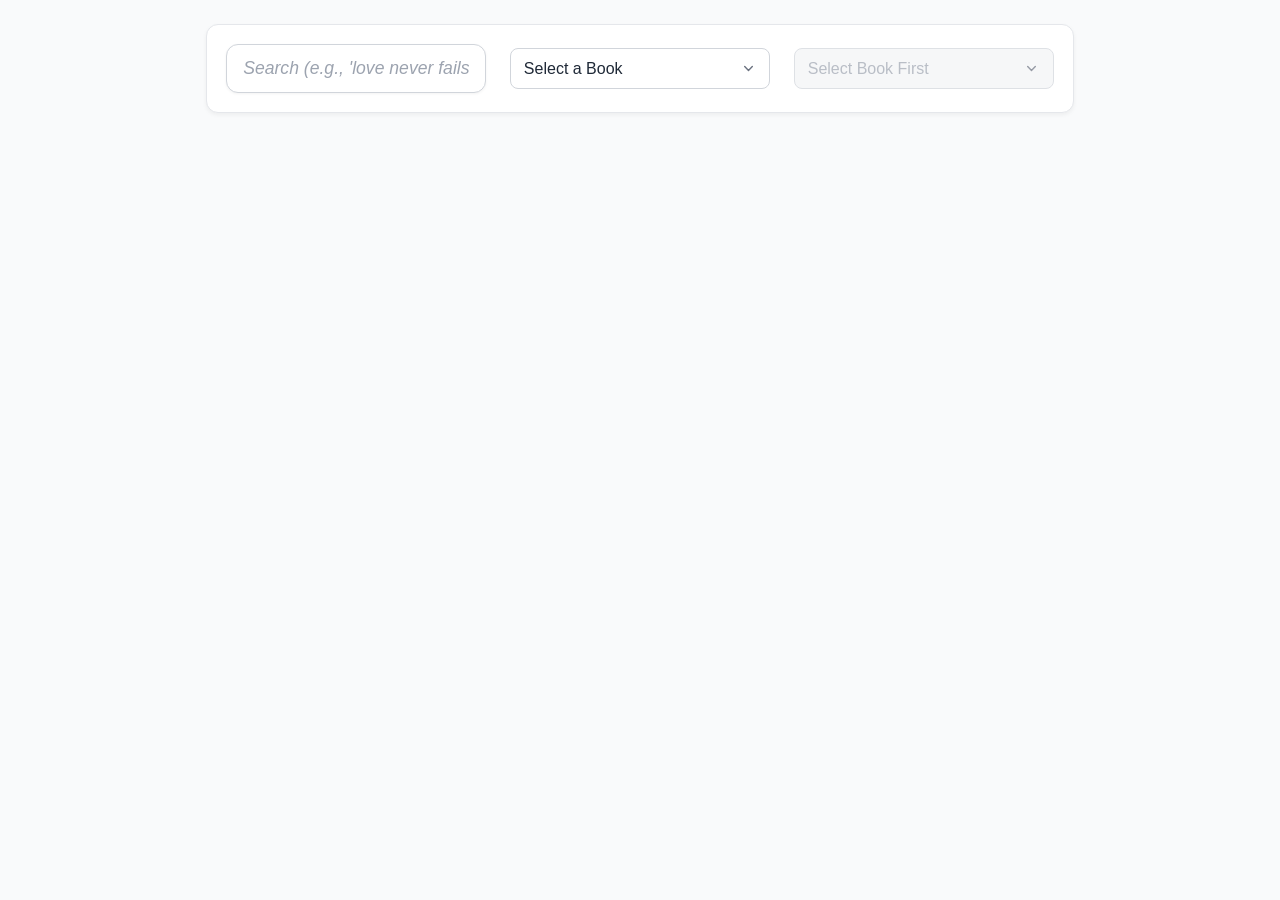
==== index.html @ 71ee3355 "first version" ====
<!DOCTYPE html>
<html lang="en">
  <head>
    <meta charset="UTF-8" />
    <meta name="viewport" content="width=device-width, initial-scale=1.0" />
    <title>KJV Bible Concordance</title>
    <link rel="icon" href="favicon.ico" />
    <link rel="stylesheet" href="style.css" />
  </head>
  <body>
    <main>
      <nav id="navigation">
        <div class="selector">
          <input
            type="text"
            id="search-input"
            placeholder="Search (e.g., 'love never fails' or 'Gen 1:1')"
            autocomplete="off"
          />
        </div>
        <div class="selector">
          <select id="book-select" aria-labelledby="book-select-label" disabled>
            <option value="">Loading Books...</option>
          </select>
        </div>
        <div class="selector">
          <select
            id="chapter-select"
            aria-labelledby="chapter-select-label"
            disabled
          >
            <option value="">Select Book First</option>
          </select>
        </div>
      </nav>

      <div id="search-results-container" style="display: none"></div>

      <div id="verse-container"></div>
    </main>

    <div id="strongs-modal" class="modal">
      <div class="modal-content">
        <span class="close-button">×</span>
        <h2 id="modal-key"></h2>
        <div id="modal-body"></div>
      </div>
    </div>

    <script src="scripts/main.js"></script>
  </body>
</html>
---- style.css ----
@font-face {
  font-family: "Poppins";
  src: url("fonts/Poppins-Regular.ttf") format("truetype");
  font-weight: 400;
  font-style: normal;
}

* {
  box-sizing: border-box;
  margin: 0;
  padding: 0;
}

body {
  font-family: "Poppins", sans-serif, -apple-system, BlinkMacSystemFont,
    "Segoe UI", Roboto, Helvetica, Arial, sans-serif;
  line-height: 1.6;
  background-color: #f9fafb;
  color: #374151;
  display: flex;
  flex-direction: column;
  min-height: 100vh;
}

main {
  flex-grow: 1;
  padding: 1.5rem 1rem;
  max-width: 900px;
  margin: 0 auto;
  width: 100%;
}

#search-input {
  width: 100%;
  padding: 0.8rem 1rem;
  font-size: 1.1rem;
  font-family: inherit;
  color: #1f2937;
  background-color: #fff;
  border: 1px solid #d1d5db;
  border-radius: 12px;
  box-shadow: 0 1px 3px 0 rgba(0, 0, 0, 0.05);
  transition: border-color 0.2s ease, box-shadow 0.2s ease;
}

#search-input::placeholder {
  color: #9ca3af;
  font-style: italic;
}

#search-input:focus {
  outline: none;
  border-color: #60a5fa;
  box-shadow: 0 0 0 3px rgba(96, 165, 250, 0.3);
}

#navigation {
  display: flex;
  flex-direction: column;
  gap: 1rem;
  margin-bottom: 1.5rem;
  background-color: #fff;
  padding: 1.2rem;
  border-radius: 12px;
  box-shadow: 0 2px 4px rgba(0, 0, 0, 0.05);
  border: 1px solid #e5e7eb;
}

.selector {
  display: flex;
  flex-direction: column;
}

.selector label {
  margin-bottom: 0.4rem;
  font-weight: 600;
  color: #4b5563;
  font-size: 0.9rem;
}

.selector select {
  padding: 0.7rem 2.5rem 0.7rem 0.8rem;
  border: 1px solid #d1d5db;
  border-radius: 8px;
  font-size: 1rem;
  font-family: inherit;
  background-color: #fff;
  color: #1f2937;
  appearance: none;
  background-image: url("data:image/svg+xml,%3Csvg xmlns='http://www.w3.org/2000/svg' fill='none' viewBox='0 0 20 20'%3E%3Cpath stroke='%236b7280' stroke-linecap='round' stroke-linejoin='round' stroke-width='1.5' d='M6 8l4 4 4-4'/%3E%3C/svg%3E"); /* Custom arrow */
  background-repeat: no-repeat;
  background-position: right 0.7rem center;
  background-size: 1.2em 1.2em;
  cursor: pointer;
  transition: border-color 0.2s ease;
}

.selector select:focus {
  outline: none;
  border-color: #60a5fa;
  box-shadow: 0 0 0 2px rgba(96, 165, 250, 0.2);
}

.selector select:disabled {
  background-color: #f3f4f6;
  color: #9ca3af;
  cursor: not-allowed;
  opacity: 0.7;
}

#verse-container {
  background-color: #fff;
  padding: 1.5rem;
  border-radius: 12px;
  box-shadow: 0 2px 4px rgba(0, 0, 0, 0.05);
  border: 1px solid #e5e7eb;
  display: none;
  padding-bottom: 10px;
}

.verse {
  margin-bottom: 1.2rem;
  line-height: 1.7;
}

.verse-number {
  font-weight: 600;
  color: #4f46e5;
  margin-right: 0.5em;
  vertical-align: super;
  font-size: 0.8em;
}

.strongs-word {
  color: #0e7490;
  cursor: pointer;
  font-weight: 600;
  transition: background-color 0.2s ease, color 0.2s ease;
  border-bottom: 1px dotted #0e7490;
  padding-bottom: 1px;
}

.strongs-word:hover {
  background-color: #ecfeff;
  color: #155e75;
}

.super-script {
  vertical-align: super;
  color: #a16207;
  font-size: 0.85em;
  margin-left: 3px;
  font-weight: normal;
  border-bottom: none;
}
.super-script:hover {
  background-color: #fefce8;
}

#search-results-container {
  background-color: #fff;
  padding: 1rem 1.5rem;
  border-radius: 12px;
  box-shadow: 0 2px 4px rgba(0, 0, 0, 0.05);
  border: 1px solid #e5e7eb;
  margin-bottom: 1.5rem;
}

.search-results-header {
  font-size: 1.1rem;
  font-weight: 600;
  color: #374151;
  margin-bottom: 1rem;
  padding-bottom: 0.5rem;
  border-bottom: 1px solid #e5e7eb;
}

.search-result-item {
  padding: 0.8rem 0;
  border-bottom: 1px solid #f3f4f6;
  cursor: pointer;
  transition: background-color 0.2s ease;
}

.search-result-item:last-child {
  border-bottom: none;
}

.search-result-item:hover {
  background-color: #f9fafb;
}

.search-result-ref {
  font-weight: 600;
  color: #4f46e5;
  margin-bottom: 0.3rem;
  display: block;
}

.search-result-text {
  color: #4b5563;
  line-height: 1.5;
}

.highlight {
  background-color: #fef9c3;
  color: #713f12;
  font-weight: 600;
  padding: 0.1em 0;
  text-decoration: underline dotted #a16207;
  border-radius: 3px;
}

.no-results-message {
  color: #6b7280;
  padding: 1rem 0;
  text-align: center;
  font-style: italic;
}

.navigation-controls {
  margin-top: 1.5rem;
  margin-bottom: 1rem;
  padding-top: 1rem;
  border-top: 1px solid #f3f4f6;
  display: flex;
  justify-content: space-between;
  align-items: center;
}

.nav-button {
  padding: 0.6rem 1.2rem;
  font-size: 0.95rem;
  font-weight: 600;
  background-color: #4f46e5;
  color: white;
  border: none;
  border-radius: 8px;
  cursor: pointer;
  transition: background-color 0.2s ease, opacity 0.2s ease;
  text-align: center;
}

.nav-button:hover:not(:disabled) {
  background-color: #4338ca;
}

.nav-button:active:not(:disabled) {
  background-color: #3730a3;
}

.nav-button.disabled {
  background-color: #e5e7eb;
  color: #9ca3af;
  cursor: not-allowed;
  opacity: 0.8;
}

.modal {
  display: none;
  opacity: 0;
  visibility: hidden;
  position: fixed;
  z-index: 1000;
  left: 0;
  top: 0;
  width: 100%;
  height: 100%;
  overflow: auto;
  background-color: rgba(17, 24, 39, 0.6);
  transition: opacity 0.3s ease, visibility 0.3s ease;
  display: block !important;
  pointer-events: none;
}

.modal.open {
  opacity: 1;
  visibility: visible;
  pointer-events: auto;
}

.modal-content {
  background-color: #fff;
  margin: 10% auto;
  padding: 2rem;
  border: none;
  width: 90%;
  max-width: 650px;
  border-radius: 16px;
  position: relative;
  transform: translateY(20px);
  transition: transform 0.3s ease;
  box-shadow: 0 10px 25px -5px rgba(0, 0, 0, 0.1),
    0 10px 10px -5px rgba(0, 0, 0, 0.04);
}

.modal.open .modal-content {
  transform: translateY(0);
}

.close-button {
  color: #9ca3af; /* Lighter close button */
  position: absolute;
  top: 1rem;
  right: 1rem;
  font-size: 2rem;
  font-weight: normal;
  line-height: 1;
  transition: color 0.2s ease;
}

.close-button:hover,
.close-button:focus {
  color: #1f2937;
  text-decoration: none;
  cursor: pointer;
}

#modal-key {
  color: #4f46e5;
  font-size: 1.2rem;
  font-weight: 700;
  margin-bottom: 1rem;
  border-bottom: 1px solid #e5e7eb;
  padding-bottom: 0.8rem;
}

#modal-body p {
  margin-bottom: 0.9rem;
  color: #4b5563;
}

#modal-body strong {
  color: #1f2937;
  margin-right: 0.5em;
  display: inline-block;
  min-width: 100px;
  font-weight: 600;
}

body.modal-open {
  overflow: hidden;
}

.error-message {
  color: #dc2626;
  padding: 0.8rem 1rem;
  border: 1px solid #fecaca;
  border-radius: 8px;
  background-color: #fee2e2;
  margin: 1rem 0;
}

.highlight-verse {
  animation: highlight-pulse 2s ease-in-out;
}

@keyframes highlight-pulse {
  0%,
  100% {
    background-color: transparent;
  }
  50% {
    background-color: rgba(254, 249, 195, 0.4);
  }
}

#search-results-container {
  overflow-y: auto;
  scrollbar-width: thin;
}

.search-result-item {
  transition: transform 0.15s ease-in-out;
}

.search-result-item:hover {
  transform: translateX(4px);
  background-color: #f0f4ff;
  border-radius: 6px;
}

.highlight {
  background-color: #fef9c3;
  color: #713f12;
  font-weight: 600;
  padding: 0.1em 0;
  text-decoration: underline dotted #a16207;
  border-radius: 3px;
}

@media (max-width: 600px) {
  .navigation-controls {
    flex-direction: column;
    gap: 10px;
  }
  .nav-button {
    width: 90%;
    max-width: 350px;
  }
  main {
    padding: 1rem 0.5rem;
  }
  .modal-content {
    width: 95%;
    margin: 8% auto;
    padding: 1.5rem;
  }
  #search-input {
    font-size: 1rem;
  }
}

@media (min-width: 600px) {
  #navigation {
    flex-direction: row;
    gap: 1.5rem;
    align-items: center;
  }

  .selector {
    flex: 1;
    flex-direction: row;
    align-items: center;
    gap: 0.5rem;
  }
  .selector label {
    margin-bottom: 0;
    white-space: nowrap;
    flex-basis: auto;
    margin-right: 0.3rem;
  }
  .selector select {
    width: 100%;
  }

  .modal-content {
    margin: 10% auto;
    width: 75%;
  }
}

@media (min-width: 900px) {
  .modal-content {
    width: 650px;
  }
}
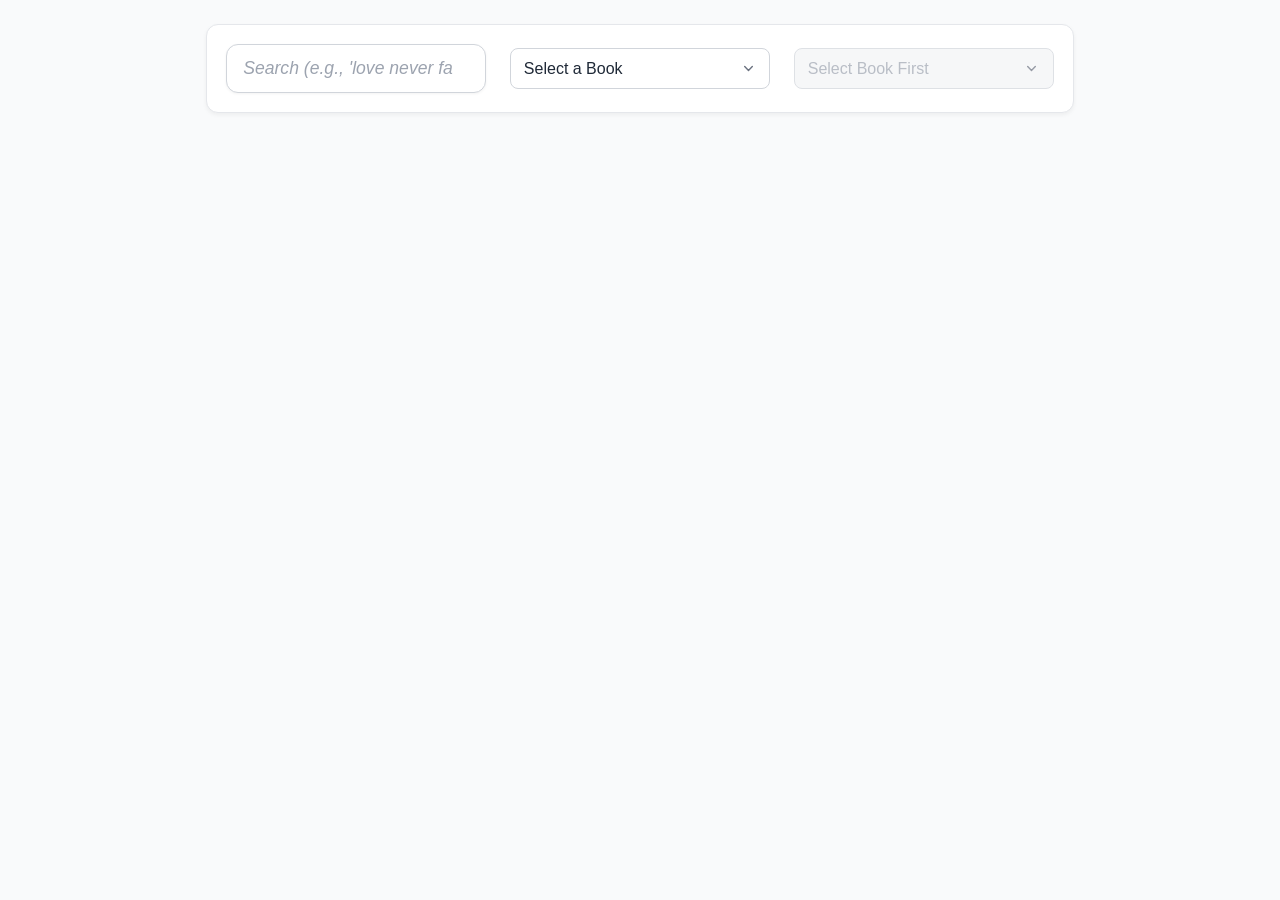
==== commit b8e6f9fa: "search on android" ====
--- a/index.html
+++ b/index.html
@@ -12,7 +12,7 @@
       <nav id="navigation">
         <div class="selector">
           <input
-            type="text"
+            type="search"
             id="search-input"
             placeholder="Search (e.g., 'love never fails' or 'Gen 1:1')"
             autocomplete="off"
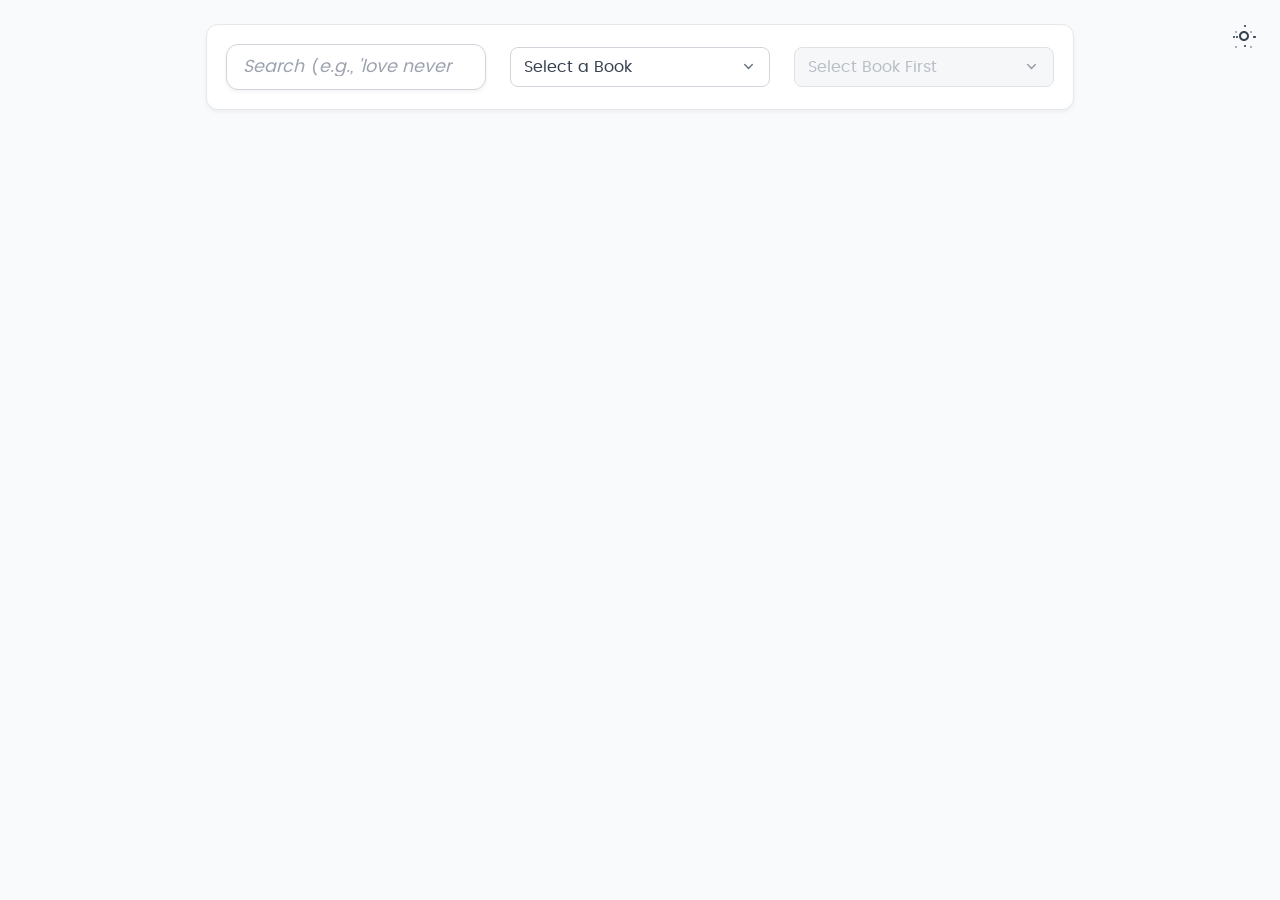
==== commit 52d97b52: "offline mode" ====
--- a/index.html
+++ b/index.html
@@ -3,11 +3,26 @@
   <head>
     <meta charset="UTF-8" />
     <meta name="viewport" content="width=device-width, initial-scale=1.0" />
-    <title>KJV Bible Concordance</title>
+    <meta name="description" content="Explore scripture with precision through original Hebrew and Greek word studies" />
+    <title>Concordance</title>
+    <meta name="theme-color" content="#111827" />
+    <link rel="manifest" href="manifest.json" />
     <link rel="icon" href="favicon.ico" />
-    <link rel="stylesheet" href="style.css" />
+    <link rel="stylesheet" href="assets/styles.css" />
   </head>
   <body>
+    <button id="theme-toggle" aria-label="Toggle dark mode">
+      <svg class="sun-icon" viewBox="0 0 24 24">
+        <path
+          d="M12 17c-2.76 0-5-2.24-5-5s2.24-5 5-5 5 2.24 5 5-2.24 5-5 5zm0-8c-1.66 0-3 1.34-3 3s1.34 3 3 3 3-1.34 3-3-1.34-3-3-3zm-9 4c0 .55-.45 1-1 1s-1-.45-1-1 .45-1 1-1 1 .45 1 1zm20 0c0 .55-.45 1-1 1s-1-.45-1-1 .45-1 1-1 1 .45 1 1zm-9-11c0 .55-.45 1-1 1s-1-.45-1-1 .45-1 1-1 1 .45 1 1zm0 20c0 .55-.45 1-1 1s-1-.45-1-1 .45-1 1-1 1 .45 1 1zm-9-10c.55 0 1 .45 1 1s-.45 1-1 1-1-.45-1-1 .45-1 1-1zm18 0c.55 0 1 .45 1 1s-.45 1-1 1-1-.45-1-1 .45-1 1-1zM4.5 7.5c.28.28.28.72 0 1-.28.28-.72.28-1 0s-.28-.72 0-1 .72-.28 1 0zm15 15c.28.28.28.72 0 1-.28.28-.72.28-1 0s-.28-.72 0-1 .72-.28 1 0zm-15 0c.28.28.28.72 0 1-.28.28-.72.28-1 0s-.28-.72 0-1 .72-.28 1 0zm15-15c.28.28.28.72 0 1-.28.28-.72.28-1 0s-.28-.72 0-1 .72-.28 1 0z"
+        />
+      </svg>
+      <svg class="moon-icon" viewBox="0 0 24 24" style="display: none">
+        <path
+          d="M12 3c-4.97 0-9 4.03-9 9s4.03 9 9 9 9-4.03 9-9c0-.46-.04-.92-.1-1.36-.98 1.37-2.58 2.26-4.4 2.26-2.98 0-5.4-2.42-5.4-5.4 0-1.81.89-3.42 2.26-4.4-.44-.06-.9-.1-1.36-.1z"
+        />
+      </svg>
+    </button>
     <main>
       <nav id="navigation">
         <div class="selector">
@@ -47,6 +62,7 @@
       </div>
     </div>
 
-    <script src="scripts/main.js"></script>
+    <script src="assets/scripts/database.service.js"></script>
+    <script src="assets/scripts/main.js"></script>
   </body>
 </html>
--- a/assets/styles.css
+++ b/assets/styles.css
@@ -0,0 +1,579 @@
+@font-face {
+  font-family: "Poppins";
+  src: url("fonts/Poppins-Regular.woff2") format("truetype");
+  font-weight: 400;
+  font-style: normal;
+  font-display: swap;
+}
+
+:root {
+  --bg-color: #f9fafb;
+  --text-color: #374151;
+  --card-bg: #fff;
+  --border-color: #e5e7eb;
+  --input-border: #d1d5db;
+  --input-focus: #60a5fa;
+  --input-focus-shadow: rgba(96, 165, 250, 0.3);
+  --verse-number: #4f46e5;
+  --strongs-word: #0e7490;
+  --strongs-hover-bg: #ecfeff;
+  --strongs-hover: #155e75;
+  --super-script: #a16207;
+  --super-hover-bg: #fefce8;
+  --highlight-bg: #fef9c3;
+  --highlight-color: #713f12;
+  --highlight-underline: #a16207;
+  --button-bg: #4f46e5;
+  --button-hover: #4338ca;
+  --button-active: #3730a3;
+  --button-disabled-bg: #e5e7eb;
+  --button-disabled-color: #9ca3af;
+  --modal-overlay: rgba(17, 24, 39, 0.6);
+  --close-button-color: #9ca3af;
+  --close-button-hover: #1f2937;
+  --error-text: #dc2626;
+  --error-border: #fecaca;
+  --error-bg: #fee2e2;
+  --search-item-hover: #f0f4ff;
+  --card-shadow: 0 2px 4px rgba(0, 0, 0, 0.05);
+  --placeholder-color: #9ca3af;
+  --disabled-bg: #f3f4f6;
+}
+
+[data-theme="dark"] {
+  --bg-color: #111827;
+  --text-color: #e5e7eb;
+  --card-bg: #1f2937;
+  --border-color: #374151;
+  --input-border: #4b5563;
+  --input-focus: #3b82f6;
+  --input-focus-shadow: rgba(59, 130, 246, 0.3);
+  --verse-number: #818cf8;
+  --strongs-word: #22d3ee;
+  --strongs-hover-bg: #164e63;
+  --strongs-hover: #a5f3fc;
+  --super-script: #fbbf24;
+  --super-hover-bg: #78350f;
+  --highlight-bg: #4f46e5;
+  --highlight-color: #e0e7ff;
+  --highlight-underline: #c7d2fe;
+  --button-bg: #6366f1;
+  --button-hover: #4f46e5;
+  --button-active: #4338ca;
+  --button-disabled-bg: #374151;
+  --button-disabled-color: #6b7280;
+  --modal-overlay: rgba(0, 0, 0, 0.75);
+  --close-button-color: #6b7280;
+  --close-button-hover: #e5e7eb;
+  --error-text: #ef4444;
+  --error-border: #f87171;
+  --error-bg: #7f1d1d;
+  --search-item-hover: #2e3c5a;
+  --card-shadow: 0 2px 4px rgba(0, 0, 0, 0.2);
+  --placeholder-color: #6b7280;
+  --disabled-bg: #374151;
+}
+
+@media (prefers-color-scheme: dark) {
+  :root:not([data-theme="light"]) {
+    --bg-color: #111827;
+    --text-color: #e5e7eb;
+    --card-bg: #1f2937;
+    --border-color: #374151;
+    --input-border: #4b5563;
+    --input-focus: #3b82f6;
+    --input-focus-shadow: rgba(59, 130, 246, 0.3);
+    --verse-number: #818cf8;
+    --strongs-word: #22d3ee;
+    --strongs-hover-bg: #164e63;
+    --strongs-hover: #a5f3fc;
+    --super-script: #fbbf24;
+    --super-hover-bg: #78350f;
+    --highlight-bg: #4f46e5;
+    --highlight-color: #e0e7ff;
+    --highlight-underline: #c7d2fe;
+    --button-bg: #6366f1;
+    --button-hover: #4f46e5;
+    --button-active: #4338ca;
+    --button-disabled-bg: #374151;
+    --button-disabled-color: #6b7280;
+    --modal-overlay: rgba(0, 0, 0, 0.75);
+    --close-button-color: #6b7280;
+    --close-button-hover: #e5e7eb;
+    --error-text: #ef4444;
+    --error-border: #f87171;
+    --error-bg: #7f1d1d;
+    --search-item-hover: #2e3c5a;
+    --card-shadow: 0 2px 4px rgba(0, 0, 0, 0.2);
+    --placeholder-color: #6b7280;
+    --disabled-bg: #374151;
+  }
+}
+
+* {
+  box-sizing: border-box;
+  margin: 0;
+  padding: 0;
+}
+
+body {
+  font-family: "Poppins", sans-serif, -apple-system, BlinkMacSystemFont,
+    "Segoe UI", Roboto, Helvetica, Arial, sans-serif;
+  line-height: 1.6;
+  background-color: var(--bg-color);
+  color: var(--text-color);
+  display: flex;
+  flex-direction: column;
+  min-height: 100vh;
+  transition: background-color 0.3s ease, color 0.3s ease;
+}
+
+main {
+  flex-grow: 1;
+  padding: 1.5rem 1rem;
+  max-width: 900px;
+  margin: 0 auto;
+  width: 100%;
+}
+
+#search-input {
+  width: 100%;
+  padding: 0.8rem 1rem;
+  font-size: 1.1rem;
+  font-family: inherit;
+  color: var(--text-color);
+  background-color: var(--card-bg);
+  border: 1px solid var(--input-border);
+  border-radius: 12px;
+  box-shadow: var(--card-shadow);
+  transition: border-color 0.2s ease, box-shadow 0.2s ease, color 0.3s ease;
+}
+
+#search-input::placeholder {
+  color: var(--placeholder-color);
+  font-style: italic;
+}
+
+#search-input:focus {
+  outline: none;
+  border-color: var(--input-focus);
+  box-shadow: 0 0 0 3px var(--input-focus-shadow);
+}
+
+#navigation {
+  display: flex;
+  flex-direction: column;
+  gap: 1rem;
+  margin-bottom: 1.5rem;
+  background-color: var(--card-bg);
+  padding: 1.2rem;
+  border-radius: 12px;
+  box-shadow: var(--card-shadow);
+  border: 1px solid var(--border-color);
+  transition: background-color 0.3s ease, border-color 0.3s ease;
+}
+
+.selector {
+  display: flex;
+  flex-direction: column;
+}
+
+.selector label {
+  margin-bottom: 0.4rem;
+  font-weight: 600;
+  color: var(--text-color);
+  font-size: 0.9rem;
+}
+
+.selector select {
+  padding: 0.7rem 2.5rem 0.7rem 0.8rem;
+  border: 1px solid var(--input-border);
+  border-radius: 8px;
+  font-size: 1rem;
+  font-family: inherit;
+  background-color: var(--card-bg);
+  color: var(--text-color);
+  appearance: none;
+  background-image: url("data:image/svg+xml,%3Csvg xmlns='http://www.w3.org/2000/svg' fill='none' viewBox='0 0 20 20'%3E%3Cpath stroke='%236b7280' stroke-linecap='round' stroke-linejoin='round' stroke-width='1.5' d='M6 8l4 4 4-4'/%3E%3C/svg%3E"); /* Custom arrow */
+  background-repeat: no-repeat;
+  background-position: right 0.7rem center;
+  background-size: 1.2em 1.2em;
+  cursor: pointer;
+  transition: border-color 0.2s ease, background-color 0.3s ease,
+    color 0.3s ease;
+}
+
+.selector select:focus {
+  outline: none;
+  border-color: var(--input-focus);
+  box-shadow: 0 0 0 2px var(--input-focus-shadow);
+}
+
+.selector select:disabled {
+  background-color: var(--disabled-bg);
+  color: var(--button-disabled-color);
+  cursor: not-allowed;
+  opacity: 0.7;
+}
+
+#verse-container {
+  background-color: var(--card-bg);
+  padding: 1.5rem;
+  border-radius: 12px;
+  box-shadow: var(--card-shadow);
+  border: 1px solid var(--border-color);
+  display: none;
+  padding-bottom: 10px;
+  transition: background-color 0.3s ease, border-color 0.3s ease;
+}
+
+.verse {
+  margin-bottom: 1.2rem;
+  line-height: 1.7;
+}
+
+.verse-number {
+  font-weight: 600;
+  color: var(--verse-number);
+  margin-right: 0.5em;
+  vertical-align: super;
+  font-size: 0.8em;
+}
+
+.strongs-word {
+  color: var(--strongs-word);
+  cursor: pointer;
+  font-weight: 600;
+  transition: background-color 0.2s ease, color 0.2s ease;
+  border-bottom: 1px dotted var(--strongs-word);
+  padding-bottom: 1px;
+}
+
+.strongs-word:hover {
+  background-color: var(--strongs-hover-bg);
+  color: var(--strongs-hover);
+}
+
+.super-script {
+  vertical-align: super;
+  color: var(--super-script);
+  font-size: 0.85em;
+  margin-left: 3px;
+  font-weight: normal;
+  border-bottom: none;
+}
+.super-script:hover {
+  background-color: var(--super-hover-bg);
+}
+
+#search-results-container {
+  background-color: var(--card-bg);
+  padding: 1rem 1.5rem;
+  border-radius: 12px;
+  box-shadow: var(--card-shadow);
+  border: 1px solid var(--border-color);
+  margin-bottom: 1.5rem;
+  transition: background-color 0.3s ease, border-color 0.3s ease;
+}
+
+.search-results-header {
+  font-size: 1.1rem;
+  font-weight: 600;
+  color: var(--text-color);
+  margin-bottom: 1rem;
+  padding-bottom: 0.5rem;
+  border-bottom: 1px solid var(--border-color);
+}
+
+.search-result-item {
+  padding: 0.8rem 0;
+  border-bottom: 1px solid var(--border-color);
+  cursor: pointer;
+  transition: background-color 0.2s ease, transform 0.15s ease-in-out;
+}
+
+.search-result-item:last-child {
+  border-bottom: none;
+}
+
+.search-result-item:hover {
+  background-color: var(--search-item-hover);
+}
+
+.search-result-ref {
+  font-weight: 600;
+  color: var(--verse-number);
+  margin-bottom: 0.3rem;
+  display: block;
+}
+
+.search-result-text {
+  color: var(--text-color);
+  line-height: 1.5;
+}
+
+.highlight {
+  background-color: var(--highlight-bg);
+  color: var(--highlight-color);
+  font-weight: 600;
+  padding: 0.1em 0;
+  text-decoration: underline dotted var(--highlight-underline);
+  border-radius: 3px;
+}
+
+.no-results-message {
+  color: var(--placeholder-color);
+  padding: 1rem 0;
+  text-align: center;
+  font-style: italic;
+}
+
+.navigation-controls {
+  margin-top: 1.5rem;
+  margin-bottom: 1rem;
+  padding-top: 1rem;
+  border-top: 1px solid var(--border-color);
+  display: flex;
+  justify-content: space-between;
+  align-items: center;
+}
+
+.nav-button {
+  padding: 0.6rem 1.2rem;
+  font-size: 0.95rem;
+  font-weight: 600;
+  background-color: var(--button-bg);
+  color: white;
+  border: none;
+  border-radius: 8px;
+  cursor: pointer;
+  transition: background-color 0.2s ease, opacity 0.2s ease;
+  text-align: center;
+}
+
+.nav-button:hover:not(:disabled) {
+  background-color: var(--button-hover);
+}
+
+.nav-button:active:not(:disabled) {
+  background-color: var(--button-active);
+}
+
+.nav-button.disabled {
+  background-color: var(--button-disabled-bg);
+  color: var(--button-disabled-color);
+  cursor: not-allowed;
+  opacity: 0.8;
+}
+
+.modal {
+  display: none;
+  opacity: 0;
+  visibility: hidden;
+  position: fixed;
+  z-index: 1000;
+  left: 0;
+  top: 0;
+  width: 100%;
+  height: 100%;
+  overflow: auto;
+  background-color: var(--modal-overlay);
+  transition: opacity 0.3s ease, visibility 0.3s ease;
+  display: block !important;
+  pointer-events: none;
+}
+
+.modal.open {
+  opacity: 1;
+  visibility: visible;
+  pointer-events: auto;
+}
+
+.modal-content {
+  background-color: var(--card-bg);
+  margin: 10% auto;
+  padding: 2rem;
+  border: none;
+  width: 90%;
+  max-width: 650px;
+  border-radius: 16px;
+  position: relative;
+  transform: translateY(20px);
+  transition: transform 0.3s ease, background-color 0.3s ease;
+  box-shadow: 0 10px 25px -5px rgba(0, 0, 0, 0.1),
+    0 10px 10px -5px rgba(0, 0, 0, 0.04);
+}
+
+.modal.open .modal-content {
+  transform: translateY(0);
+}
+
+.close-button {
+  color: var(--close-button-color);
+  position: absolute;
+  top: 1rem;
+  right: 1rem;
+  font-size: 2rem;
+  font-weight: normal;
+  line-height: 1;
+  transition: color 0.2s ease;
+}
+
+.close-button:hover,
+.close-button:focus {
+  color: var(--close-button-hover);
+  text-decoration: none;
+  cursor: pointer;
+}
+
+#modal-key {
+  color: var(--verse-number);
+  font-size: 1.2rem;
+  font-weight: 700;
+  margin-bottom: 1rem;
+  border-bottom: 1px solid var(--border-color);
+  padding-bottom: 0.8rem;
+}
+
+#modal-body p {
+  margin-bottom: 0.9rem;
+  color: var(--text-color);
+}
+
+#modal-body strong {
+  color: var(--text-color);
+  margin-right: 0.5em;
+  display: inline-block;
+  min-width: 100px;
+  font-weight: 600;
+}
+
+body.modal-open {
+  overflow: hidden;
+}
+
+.error-message {
+  color: var(--error-text);
+  padding: 0.8rem 1rem;
+  border: 1px solid var(--error-border);
+  border-radius: 8px;
+  background-color: var(--error-bg);
+  margin: 1rem 0;
+}
+
+.highlight-verse {
+  animation: highlight-pulse 2s ease-in-out;
+}
+
+@keyframes highlight-pulse {
+  0%,
+  100% {
+    background-color: transparent;
+  }
+  50% {
+    background-color: rgba(79, 70, 229, 0.2);
+  }
+}
+
+#search-results-container {
+  overflow-y: auto;
+  scrollbar-width: thin;
+}
+
+.search-result-item {
+  transition: transform 0.15s ease-in-out;
+}
+
+.search-result-item:hover {
+  transform: translateX(4px);
+  background-color: var(--search-item-hover);
+  border-radius: 6px;
+}
+
+/* Theme toggle */
+#theme-toggle {
+  position: absolute;
+  top: 1rem;
+  right: 1rem;
+  background: transparent;
+  border: none;
+  cursor: pointer;
+  border-radius: 50%;
+  padding: 8px;
+  display: flex;
+  align-items: center;
+  justify-content: center;
+  transition: background-color 0.3s ease;
+}
+
+#theme-toggle:hover {
+  background-color: var(--border-color);
+}
+
+#theme-toggle svg {
+  width: 24px;
+  height: 24px;
+  fill: var(--text-color);
+  transition: fill 0.3s ease;
+}
+
+@media (max-width: 600px) {
+  .navigation-controls {
+    flex-direction: column;
+    gap: 10px;
+  }
+  .nav-button {
+    width: 90%;
+    max-width: 350px;
+  }
+  main {
+    padding: 1rem 0.5rem;
+  }
+  .modal-content {
+    width: 95%;
+    margin: 8% auto;
+    padding: 1.5rem;
+  }
+  #search-input {
+    font-size: 1rem;
+  }
+  #theme-toggle {
+    top: 0.5rem;
+    right: 0.5rem;
+  }
+}
+
+@media (min-width: 600px) {
+  #navigation {
+    flex-direction: row;
+    gap: 1.5rem;
+    align-items: center;
+  }
+
+  .selector {
+    flex: 1;
+    flex-direction: row;
+    align-items: center;
+    gap: 0.5rem;
+  }
+  .selector label {
+    margin-bottom: 0;
+    white-space: nowrap;
+    flex-basis: auto;
+    margin-right: 0.3rem;
+  }
+  .selector select {
+    width: 100%;
+  }
+
+  .modal-content {
+    margin: 10% auto;
+    width: 75%;
+  }
+}
+
+@media (min-width: 900px) {
+  .modal-content {
+    width: 650px;
+  }
+}
